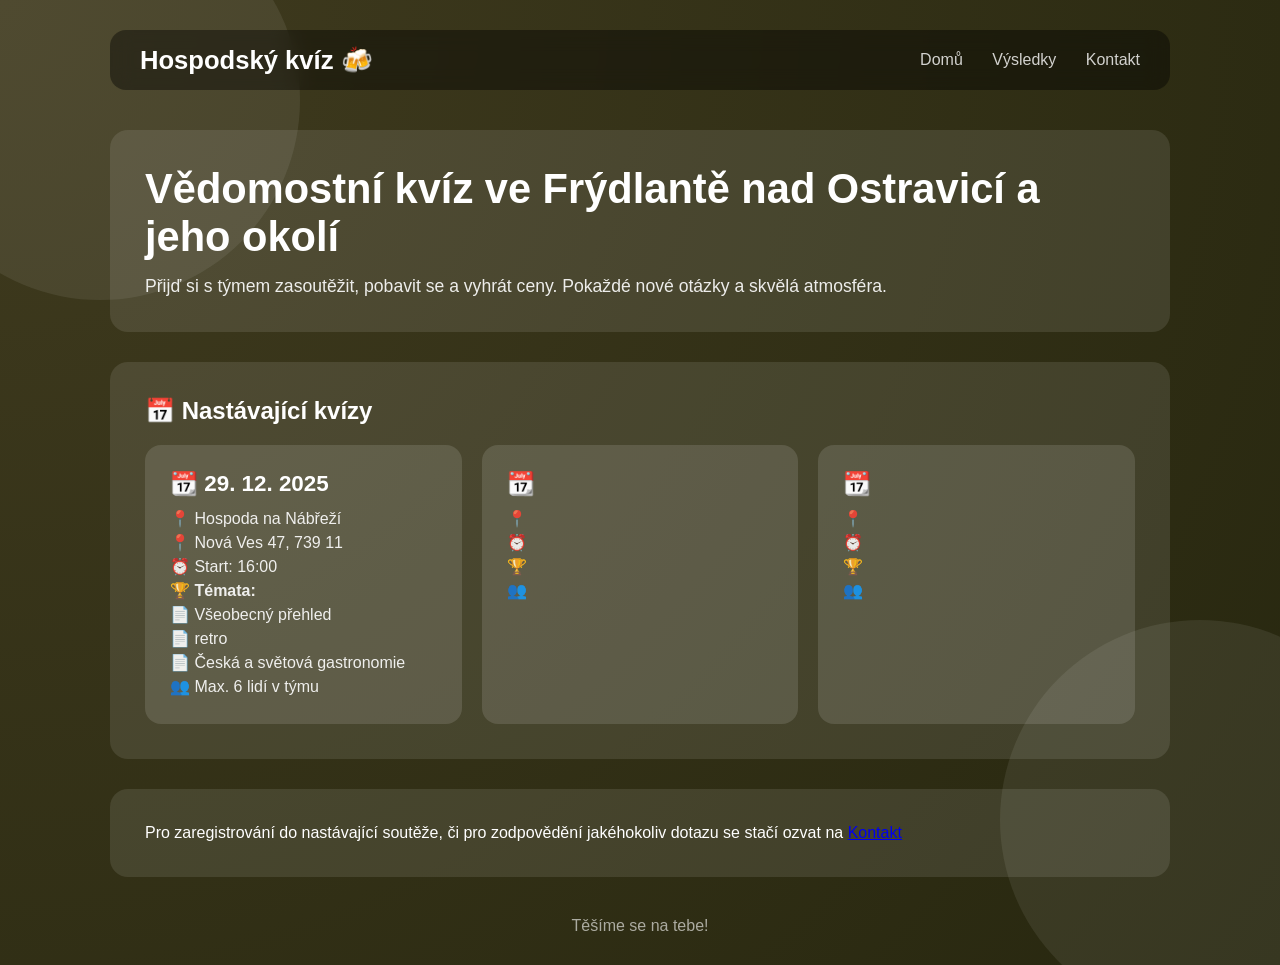
==== index.html @ a0432fb1 "Základní kod" ====
<!DOCTYPE html>
<html lang="cs">
<head>
    <meta charset="UTF-8">
    <title>Hospodský kvíz</title>
    <link rel="stylesheet" href="style.css">
</head>
<body>

<div class="container">

<div class="navbar">
    <div class="logo">Hospodský kvíz 🍻</div>
    <nav>
        <a href="index.html">Domů</a>
        <a href="results.html">Výsledky</a>
        <a href="contact.html">Kontakt</a>
    </nav>
</div>

<section class="card hero">
    <h1>Vědomostní kvíz ve Frýdlantě nad Ostravicí a jeho okolí</h1>
    <p>
        Přijď si s týmem zasoutěžit, pobavit se a vyhrát ceny.
        Pokaždé nové otázky a skvělá atmosféra.
    </p>
</section>

<section class="card">
    <h2>📅 Nastávající kvízy</h2>

    <div class="quiz-list">

        <div class="quiz-card">
            <div class="quiz-date">📆 29. 12. 2025</div>
            <div class="quiz-info">
                📍 Hospoda na Nábřeží<br>
                📍 Nová Ves 47, 739 11<br>
                ⏰ Start: 16:00<br>
                🏆 <strong>Témata:</strong> <br>📄 Všeobecný přehled<br>📄 retro <br>📄 Česká a světová gastronomie<br>
                👥 Max. 6 lidí v týmu
            </div>
        </div>

        <div class="quiz-card">
            <div class="quiz-date">📆 </div>
            <div class="quiz-info">
                📍 <br>
                ⏰ <br>
                🏆 <br>
                👥 
            </div>
        </div>

        <div class="quiz-card">
            <div class="quiz-date">📆 </div>
            <div class="quiz-info">
                📍 <br>
                ⏰ <br>
                🏆 <br>
                👥 
            </div>
        </div>

    </div>
</section>

<section class="card">
    <p>Pro zaregistrování do nastávající soutěže, či pro zodpovědění jakéhokoliv dotazu se stačí ozvat na <a href="contact.html">Kontakt</a></p>
</section>

<footer>
    Těšíme se na tebe!
</footer>

</div>
</body>
</html>
---- style.css ----
* {
    box-sizing: border-box;
    margin: 0;
    padding: 0;
}

body {
    font-family: 'Segoe UI', sans-serif;
    color: #fff;
    min-height: 100vh;
    background: radial-gradient(circle at top left, #403b1f, #27270f);
}

body::before, body::after {
    content: "";
    position: fixed;
    width: 400px;
    height: 400px;
    background: rgba(255,255,255,0.08);
    border-radius: 50%;
    z-index: -1;
}

body::before {
    top: -100px;
    left: -100px;
}

body::after {
    bottom: -120px;
    right: -120px;
}

.container {
    max-width: 1100px;
    margin: auto;
    padding: 30px 20px;
}

.navbar {
    background: rgba(0,0,0,0.4);
    backdrop-filter: blur(10px);
    border-radius: 16px;
    padding: 15px 30px;
    display: flex;
    justify-content: space-between;
    align-items: center;
    margin-bottom: 40px;
}

.navbar .logo {
    font-size: 1.6rem;
    font-weight: bold;
}

.navbar nav a {
    color: #fff;
    text-decoration: none;
    margin-left: 25px;
    opacity: 0.8;
    font-weight: 500;
}

.navbar nav a:hover {
    opacity: 1;
    text-decoration: underline;
}

.card {
    background: rgba(255,255,255,0.1);
    border-radius: 18px;
    padding: 35px;
    margin-bottom: 30px;
}

.hero h1 {
    font-size: 2.6rem;
    margin-bottom: 15px;
}

.hero p {
    font-size: 1.1rem;
    opacity: 0.9;
}

table {
    width: 100%;
    border-collapse: collapse;
    margin-top: 20px;
}

th, td {
    padding: 14px;
    text-align: center;
}

th {
    background: rgba(255,255,255,0.2);
}

tr:nth-child(even) {
    background: rgba(255,255,255,0.05);
}

.place-1 { color: gold; font-weight: bold; }
.place-2 { color: silver; font-weight: bold; }
.place-3 { color: #cd7f32; font-weight: bold; }

footer {
    text-align: center;
    opacity: 0.6;
    margin-top: 40px;
}

@media (max-width: 700px) {
    .navbar {
        flex-direction: column;
        gap: 10px;
    }

    .hero h1 {
        font-size: 2rem;
    }
}

.quiz-list {
    display: grid;
    grid-template-columns: repeat(auto-fit, minmax(260px, 1fr));
    gap: 20px;
    margin-top: 20px;
}

.quiz-card {
    background: rgba(255,255,255,0.12);
    border-radius: 16px;
    padding: 25px;
    transition: transform 0.2s ease, background 0.2s ease;
}

.quiz-card:hover {
    transform: translateY(-5px);
    background: rgba(255,255,255,0.18);
}

.quiz-date {
    font-size: 1.4rem;
    font-weight: bold;
    margin-bottom: 10px;
}

.quiz-info {
    opacity: 0.9;
    line-height: 1.5;
}
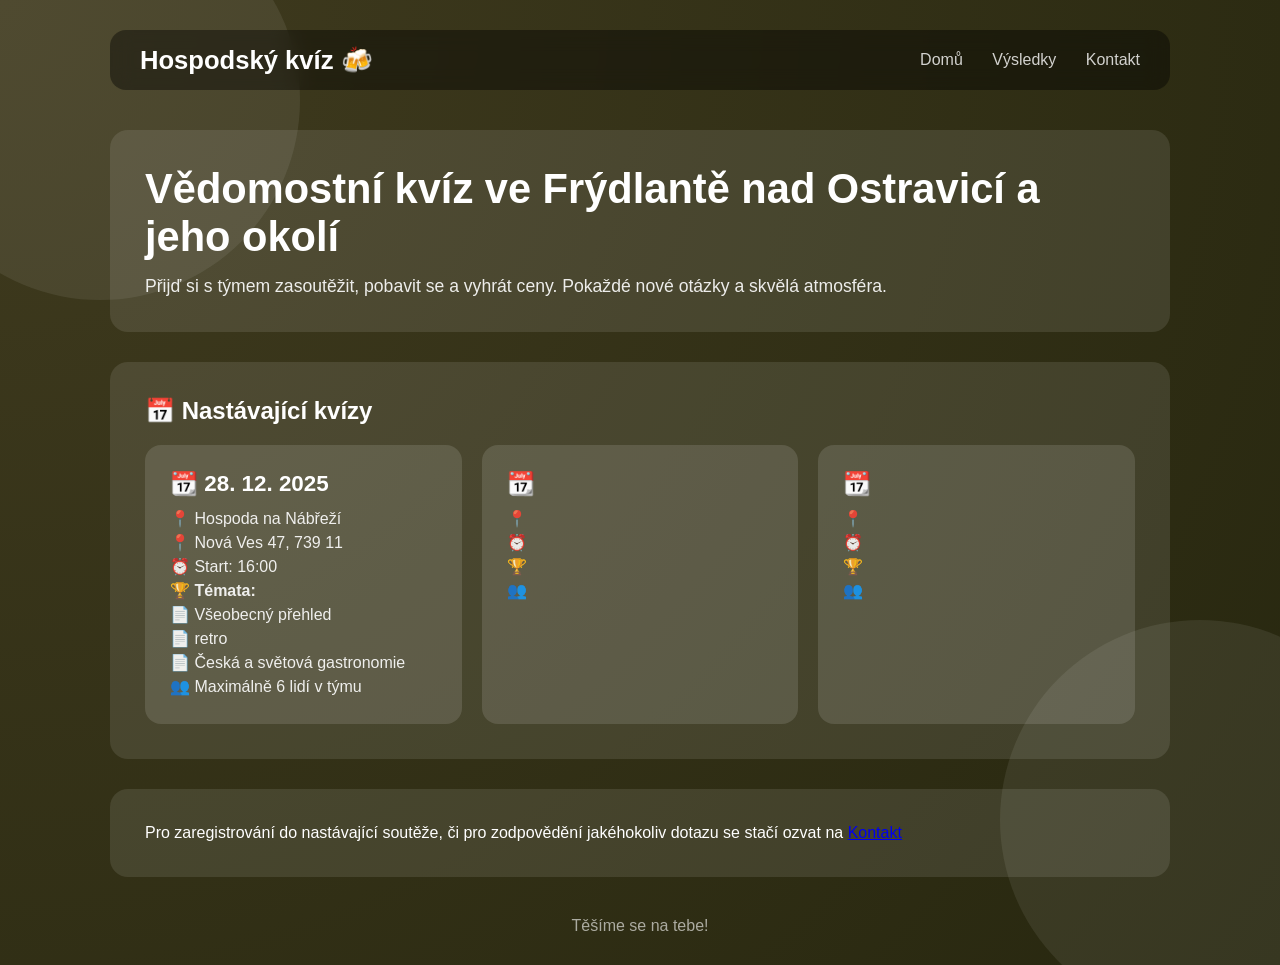
==== commit 9c9d1704: "uprava" ====
--- a/index.html
+++ b/index.html
@@ -32,13 +32,13 @@
     <div class="quiz-list">
 
         <div class="quiz-card">
-            <div class="quiz-date">📆 29. 12. 2025</div>
+            <div class="quiz-date">📆 28. 12. 2025</div>
             <div class="quiz-info">
                 📍 Hospoda na Nábřeží<br>
                 📍 Nová Ves 47, 739 11<br>
                 ⏰ Start: 16:00<br>
                 🏆 <strong>Témata:</strong> <br>📄 Všeobecný přehled<br>📄 retro <br>📄 Česká a světová gastronomie<br>
-                👥 Max. 6 lidí v týmu
+                👥 Maximálně 6 lidí v týmu
             </div>
         </div>
 
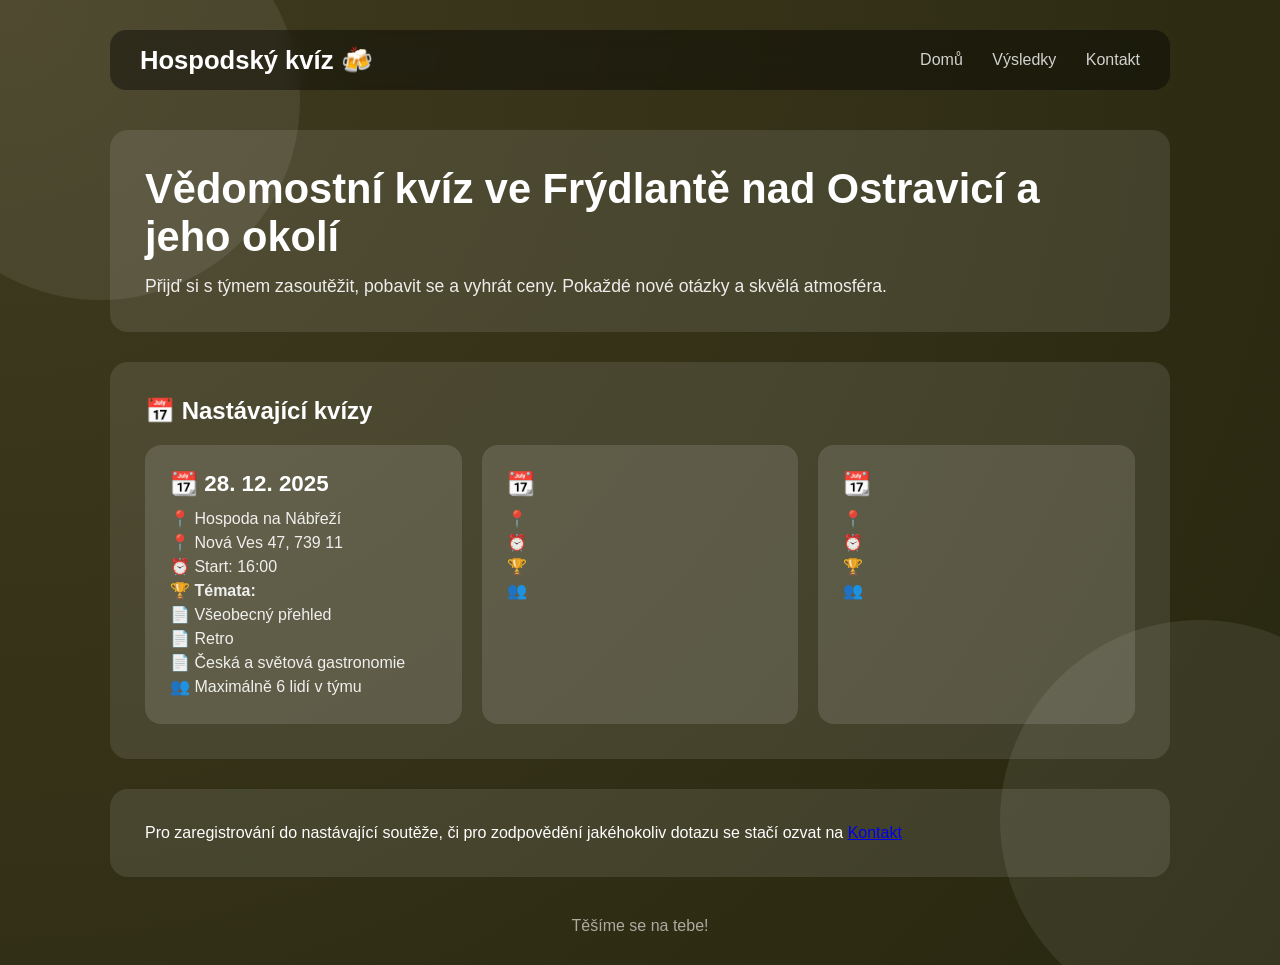
==== commit 4f8f75a5: "Uprava" ====
--- a/index.html
+++ b/index.html
@@ -37,7 +37,7 @@
                 📍 Hospoda na Nábřeží<br>
                 📍 Nová Ves 47, 739 11<br>
                 ⏰ Start: 16:00<br>
-                🏆 <strong>Témata:</strong> <br>📄 Všeobecný přehled<br>📄 retro <br>📄 Česká a světová gastronomie<br>
+                🏆 <strong>Témata:</strong> <br>📄 Všeobecný přehled<br>📄 Retro <br>📄 Česká a světová gastronomie<br>
                 👥 Maximálně 6 lidí v týmu
             </div>
         </div>
